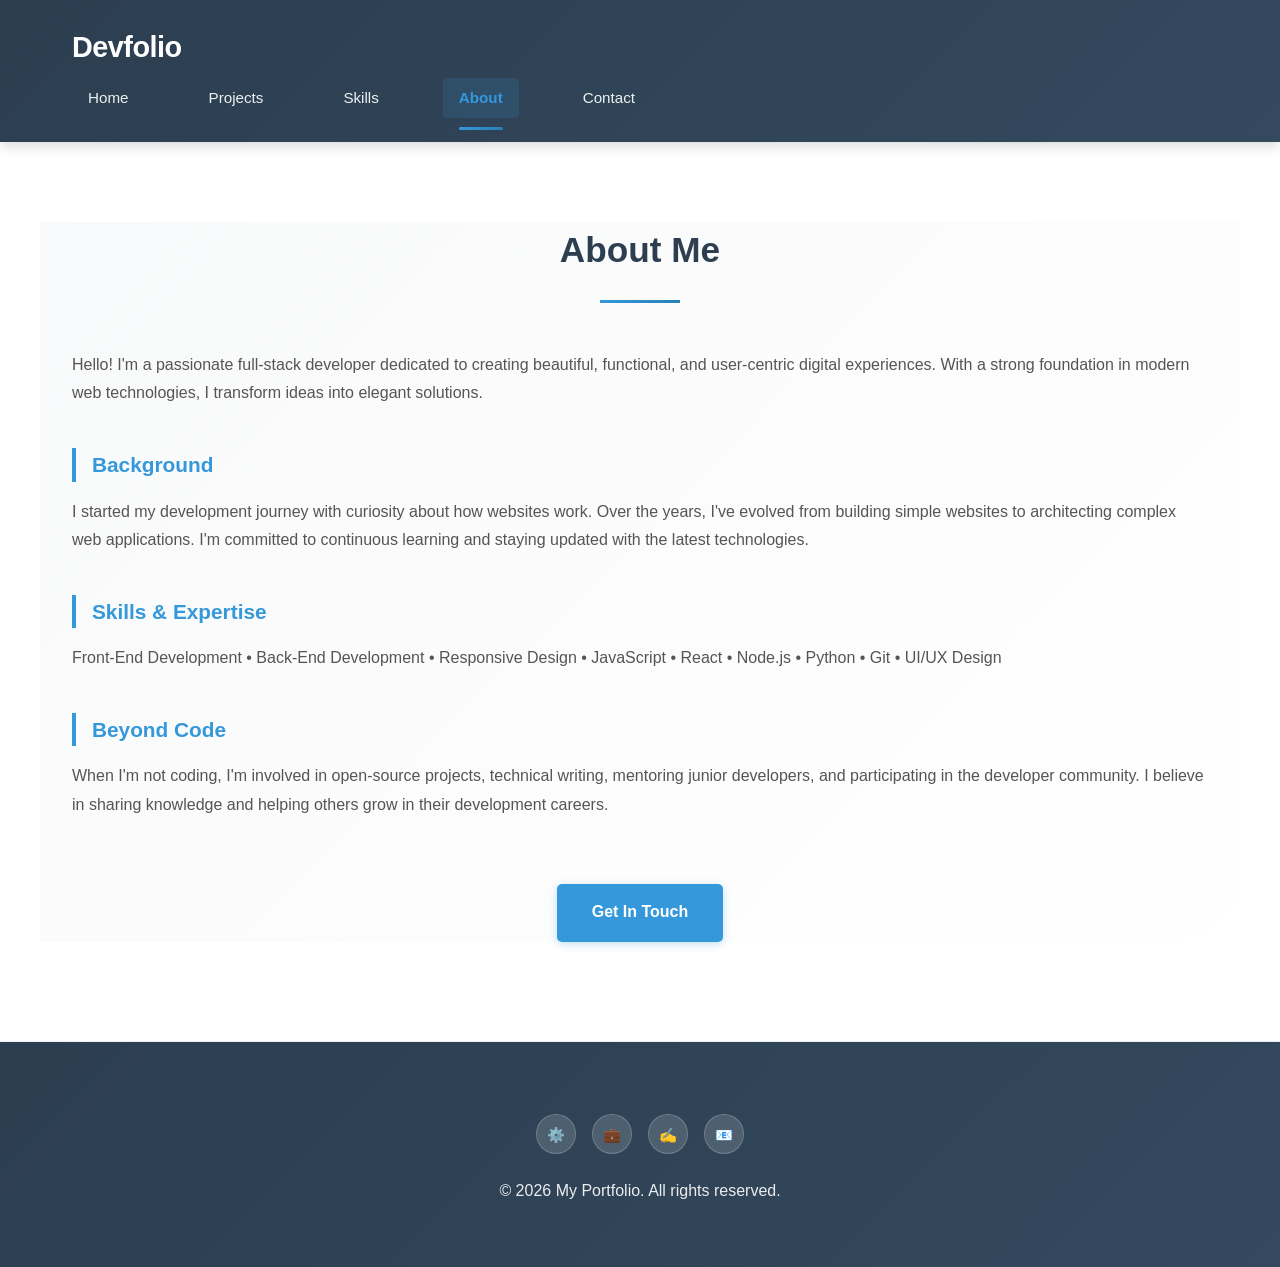
==== about.html @ 17467ebf "first commit" ====
<!DOCTYPE html>
<html lang="en">
<head>
    <meta charset="UTF-8">
    <meta name="viewport" content="width=device-width, initial-scale=1.0">
    <title>About | My Portfolio</title>
    <link rel="stylesheet" href="style.css">
    <script src="script.js" defer></script>
</head>
<body>

<header>
    <div class="container">
        <h1>Devfolio</h1>
        <nav>
            <a href="index.html">Home</a>
            <a href="projects.html">Projects</a>
            <a href="skills.html">Skills</a>
            <a href="about.html">About</a>
            <a href="contact.html">Contact</a>
        </nav>
    </div>
</header>

<section>
    <div class="container about">
        <h2>About Me</h2>

        <p>
            Hello! I'm a passionate full-stack developer dedicated to creating beautiful, 
            functional, and user-centric digital experiences. With a strong foundation in 
            modern web technologies, I transform ideas into elegant solutions.
        </p>

        <h3>Background</h3>
        <p>
            I started my development journey with curiosity about how websites work. Over the years, 
            I've evolved from building simple websites to architecting complex web applications. 
            I'm committed to continuous learning and staying updated with the latest technologies.
        </p>

        <h3>Skills & Expertise</h3>
        <p>
            Front-End Development • Back-End Development • Responsive Design • JavaScript • React • 
            Node.js • Python • Git • UI/UX Design
        </p>

        <h3>Beyond Code</h3>
        <p>
            When I'm not coding, I'm involved in open-source projects, technical writing, mentoring 
            junior developers, and participating in the developer community. I believe in sharing knowledge 
            and helping others grow in their development careers.
        </p>

        <p style="margin-top: 2.5rem; text-align: center;">
            <a href="contact.html" class="simple-cta">Get In Touch</a>
        </p>
    </div>
</section>

<footer>
    <div class="social-links">
        <a href="https://github.com" target="_blank" title="GitHub">⚙️</a>
        <a href="https://linkedin.com" target="_blank" title="LinkedIn">💼</a>
        <a href="https://twitter.com" target="_blank" title="Twitter">✍️</a>
        <a href="mailto:your.email@example.com" title="Email">📧</a>
    </div>
    <p>&copy; 2026 My Portfolio. All rights reserved.</p>
</footer>

</body>
</html>
---- style.css ----
/* IMPROVED PORTFOLIO STYLESHEET */

* {
    margin: 0;
    padding: 0;
    box-sizing: border-box;
}

html {
    scroll-behavior: smooth;
}

body {
    font-family: 'Segoe UI', Tahoma, Geneva, Verdana, sans-serif;
    line-height: 1.6;
    color: #2c3e50;
    background: #f8f9fa;
    font-size: 16px;
}

.container {
    max-width: 1200px;
    margin: 0 auto;
    padding: 0 2rem;
}

/* HEADER & NAVIGATION */
header {
    background: linear-gradient(135deg, #2c3e50 0%, #34495e 100%);
    color: white;
    padding: 1.5rem 0;
    position: sticky;
    top: 0;
    z-index: 1000;
    box-shadow: 0 4px 12px rgba(0, 0, 0, 0.15);
}

header h1 {
    margin-bottom: 0.5rem;
    font-size: 1.8rem;
    font-weight: 700;
    letter-spacing: -0.5px;
}

nav {
    display: flex;
    gap: 3rem;
    flex-wrap: wrap;
    align-items: center;
}

nav a {
    color: #ecf0f1;
    text-decoration: none;
    font-size: 0.95rem;
    font-weight: 500;
    transition: all 0.3s cubic-bezier(0.25, 0.46, 0.45, 0.94);
    position: relative;
    padding: 0.5rem 1rem;
    border-radius: 4px;
    display: flex;
    align-items: center;
}

nav a.active {
    color: #3498db;
    background: rgba(52, 152, 219, 0.15);
    font-weight: 600;
}

nav a.active::after {
    content: '';
    position: absolute;
    bottom: -12px;
    left: 1rem;
    width: calc(100% - 2rem);
    height: 3px;
    background: linear-gradient(90deg, #3498db 0%, #2980b9 100%);
    border-radius: 2px;
    animation: slideUnderline 0.4s cubic-bezier(0.25, 0.46, 0.45, 0.94);
}

@keyframes slideUnderline {
    from {
        width: 0;
        opacity: 0;
    }
    to {
        width: calc(100% - 2rem);
        opacity: 1;
    }
}

/* HERO SECTION */
.hero {
    background: linear-gradient(135deg, #3498db 0%, #2980b9 100%);
    color: white;
    padding: 8rem 2rem;
    text-align: center;
    min-height: 70vh;
    display: flex;
    flex-direction: column;
    justify-content: center;
    align-items: center;
}

.hero h1 {
    font-size: 3rem;
    margin-bottom: 1rem;
    font-weight: 700;
    line-height: 1.2;
}

.hero .subtitle {
    font-size: 1.3rem;
    margin-bottom: 1.5rem;
    color: #ecf0f1;
    font-weight: 300;
    letter-spacing: 1px;
}

.hero p {
    font-size: 1rem;
    margin-bottom: 2.5rem;
    max-width: 600px;
    margin-left: auto;
    margin-right: auto;
    color: #ecf0f1;
    line-height: 1.8;
}

.hero a {
    display: inline-block;
    background: white;
    color: #3498db;
    padding: 1rem 2.5rem;
    text-decoration: none;
    border-radius: 5px;
    font-weight: 600;
    transition: all 0.3s ease;
    box-shadow: 0 4px 15px rgba(0, 0, 0, 0.2);
}

.hero a:hover {
    background: #ecf0f1;
    transform: translateY(-2px);
    box-shadow: 0 6px 20px rgba(0, 0, 0, 0.3);
}

/* SECTIONS */
section {
    padding: 5rem 2rem;
    margin: 0;
    background: white;
    border-bottom: 1px solid #ecf0f1;
}

section h2 {
    font-size: 2.2rem;
    margin-bottom: 3rem;
    font-weight: 700;
    color: #2c3e50;
    text-align: center;
    position: relative;
    padding-bottom: 1.5rem;
}

section h2::after {
    content: '';
    position: absolute;
    bottom: 0;
    left: 50%;
    transform: translateX(-50%);
    width: 80px;
    height: 3px;
    background: linear-gradient(90deg, #3498db, #2980b9);
}

section h3 {
    font-size: 1.3rem;
    margin-top: 2rem;
    margin-bottom: 1rem;
    font-weight: 600;
    color: #2c3e50;
}

section p {
    margin-bottom: 1.2rem;
    line-height: 1.8;
    color: #555;
}

/* PROJECTS GRID */
.projects {
    display: grid;
    grid-template-columns: repeat(auto-fit, minmax(280px, 1fr));
    gap: 2.5rem;
}

.project-card {
    border: 1px solid #ecf0f1;
    border-radius: 8px;
    overflow: hidden;
    background: white;
    box-shadow: 0 2px 8px rgba(0, 0, 0, 0.08);
    transition: all 0.3s ease;
}

.project-card img {
    width: 100%;
    height: 200px;
    object-fit: cover;
    transition: transform 0.3s ease;
}

.project-card h3 {
    padding: 1.3rem 1.3rem 0.5rem;
    margin-top: 0;
    font-size: 1.2rem;
    color: #2c3e50;
}

.project-card p {
    padding: 0 1.3rem 1.3rem;
    font-size: 0.95rem;
    color: #666;
}

.project-card:hover {
    transform: translateY(-8px);
    box-shadow: 0 8px 20px rgba(0, 0, 0, 0.12);
    border-color: #3498db;
}

.project-card:hover img {
    transform: scale(1.05);
}

/* SKILLS GRID */
.skills-grid {
    display: grid;
    grid-template-columns: repeat(auto-fit, minmax(150px, 1fr));
    gap: 2rem;
}

.skill-item {
    border: 2px solid #ecf0f1;
    padding: 2rem 1.5rem;
    text-align: center;
    border-radius: 8px;
    background: linear-gradient(135deg, #f8f9fa, white);
    transition: all 0.3s ease;
}

.skill-item h3 {
    margin-top: 0;
    font-size: 1.1rem;
    color: #2c3e50;
    margin-bottom: 0.5rem;
    font-weight: 600;
}

.skill-item p {
    font-size: 0.85rem;
    color: #7f8c8d;
    text-transform: uppercase;
    letter-spacing: 0.5px;
    margin: 0;
}

.skill-item:hover {
    border-color: #3498db;
    background: linear-gradient(135deg, #ecf9ff, white);
    box-shadow: 0 4px 12px rgba(52, 152, 219, 0.15);
    transform: translateY(-4px);
}

/* ABOUT PAGE */
.about {
    background: linear-gradient(135deg, #f8f9fa, white);
}

.about h3 {
    font-size: 1.3rem;
    margin-top: 2.5rem;
    margin-bottom: 1rem;
    font-weight: 600;
    color: #3498db;
    border-left: 4px solid #3498db;
    padding-left: 1rem;
}

.about p {
    margin-bottom: 1.2rem;
    line-height: 1.8;
    color: #555;
}

.simple-cta {
    display: inline-block;
    background: #3498db;
    color: white;
    padding: 0.9rem 2.2rem;
    text-decoration: none;
    border-radius: 5px;
    font-weight: 600;
    transition: all 0.3s ease;
    margin-top: 1.5rem;
    box-shadow: 0 2px 8px rgba(52, 152, 219, 0.3);
}

.simple-cta:hover {
    background: #2980b9;
    transform: translateY(-2px);
    box-shadow: 0 4px 12px rgba(52, 152, 219, 0.4);
}

/* CONTACT FORM */
.contact {
    background: linear-gradient(135deg, #f8f9fa, white);
}

form {
    max-width: 600px;
    margin: 0 auto;
}

.form-group {
    margin-bottom: 1.8rem;
}

label {
    display: block;
    margin-bottom: 0.7rem;
    font-weight: 600;
    font-size: 0.95rem;
    color: #2c3e50;
}

input,
textarea {
    width: 100%;
    padding: 0.9rem;
    border: 2px solid #ecf0f1;
    border-radius: 5px;
    font-family: inherit;
    font-size: 1rem;
    transition: all 0.3s ease;
    background: white;
}

input::placeholder,
textarea::placeholder {
    color: #bdc3c7;
}

input:focus,
textarea:focus {
    outline: none;
    border-color: #3498db;
    background: white;
    box-shadow: 0 0 0 3px rgba(52, 152, 219, 0.1);
}

textarea {
    min-height: 150px;
    resize: vertical;
}

button {
    background: linear-gradient(135deg, #3498db, #2980b9);
    color: white;
    padding: 1rem 2.5rem;
    border: none;
    border-radius: 5px;
    font-size: 1rem;
    font-weight: 600;
    cursor: pointer;
    transition: all 0.3s ease;
    box-shadow: 0 2px 8px rgba(52, 152, 219, 0.3);
    text-transform: uppercase;
    letter-spacing: 0.5px;
}

button:hover {
    background: linear-gradient(135deg, #2980b9, #1e5a7a);
    transform: translateY(-2px);
    box-shadow: 0 4px 12px rgba(52, 152, 219, 0.4);
}

/* FOOTER */
footer {
    background: linear-gradient(135deg, #2c3e50, #34495e);
    color: white;
    text-align: center;
    padding: 3rem 2rem;
}

footer p {
    margin-bottom: 1rem;
    opacity: 0.9;
}

.social-links {
    margin: 1.5rem 0;
    display: flex;
    justify-content: center;
    gap: 1rem;
    flex-wrap: wrap;
}

.social-links a {
    display: inline-block;
    width: 40px;
    height: 40px;
    background: rgba(255, 255, 255, 0.15);
    color: white;
    text-decoration: none;
    border-radius: 50%;
    text-align: center;
    line-height: 40px;
    transition: all 0.3s ease;
    border: 1px solid rgba(255, 255, 255, 0.2);
    font-weight: 600;
    font-size: 0.9rem;
}

.social-links a:hover {
    background: #3498db;
    transform: translateY(-3px);
    border-color: #3498db;
}

/* RESPONSIVE */
@media (max-width: 768px) {
    header h1 {
        font-size: 1.4rem;
    }

    nav {
        gap: 1.5rem;
    }

    nav a {
        font-size: 0.85rem;
        padding: 0.4rem 0.8rem;
    }

    nav a.active::after {
        left: 0.8rem;
        width: calc(100% - 1.6rem);
    }

    .hero {
        padding: 5rem 2rem;
    }

    .hero h1 {
        font-size: 2rem;
    }

    .hero .subtitle {
        font-size: 1.1rem;
    }

    section {
        padding: 3.5rem 2rem;
    }

    section h2 {
        font-size: 1.8rem;
        margin-bottom: 2.5rem;
    }

    .projects {
        grid-template-columns: repeat(auto-fit, minmax(200px, 1fr));
        gap: 1.5rem;
    }

    .skills-grid {
        grid-template-columns: repeat(auto-fit, minmax(120px, 1fr));
        gap: 1.2rem;
    }
}

@media (max-width: 600px) {
    .container {
        padding: 0 1.5rem;
    }

    header {
        padding: 1rem 0;
    }

    header h1 {
        font-size: 1.2rem;
    }

    nav {
        gap: 0.5rem;
        flex-wrap: nowrap;
        justify-content: flex-start;
        overflow-x: auto;
    }

    nav a {
        font-size: 0.8rem;
        padding: 0.4rem 0.6rem;
        white-space: nowrap;
    }

    nav a.active::after {
        left: 0.6rem;
        width: calc(100% - 1.2rem);
        bottom: -10px;
    }

    .hero {
        padding: 3rem 1.5rem;
        min-height: auto;
    }

    .hero h1 {
        font-size: 1.5rem;
        margin-bottom: 0.8rem;
    }

    .hero .subtitle {
        font-size: 1rem;
    }

    section {
        padding: 2.5rem 1.5rem;
    }

    section h2 {
        font-size: 1.5rem;
        margin-bottom: 2rem;
    }

    .projects {
        grid-template-columns: 1fr;
        gap: 1.5rem;
    }

    .project-card h3 {
        font-size: 1.1rem;
    }

    .skills-grid {
        grid-template-columns: repeat(2, 1fr);
        gap: 1rem;
    }

    .skill-item {
        padding: 1.5rem 1rem;
    }

    .skill-item h3 {
        font-size: 1rem;
    }

    .skill-item p {
        font-size: 0.75rem;
    }

    button {
        width: 100%;
    }

    footer {
        padding: 2rem 1.5rem;
    }
}
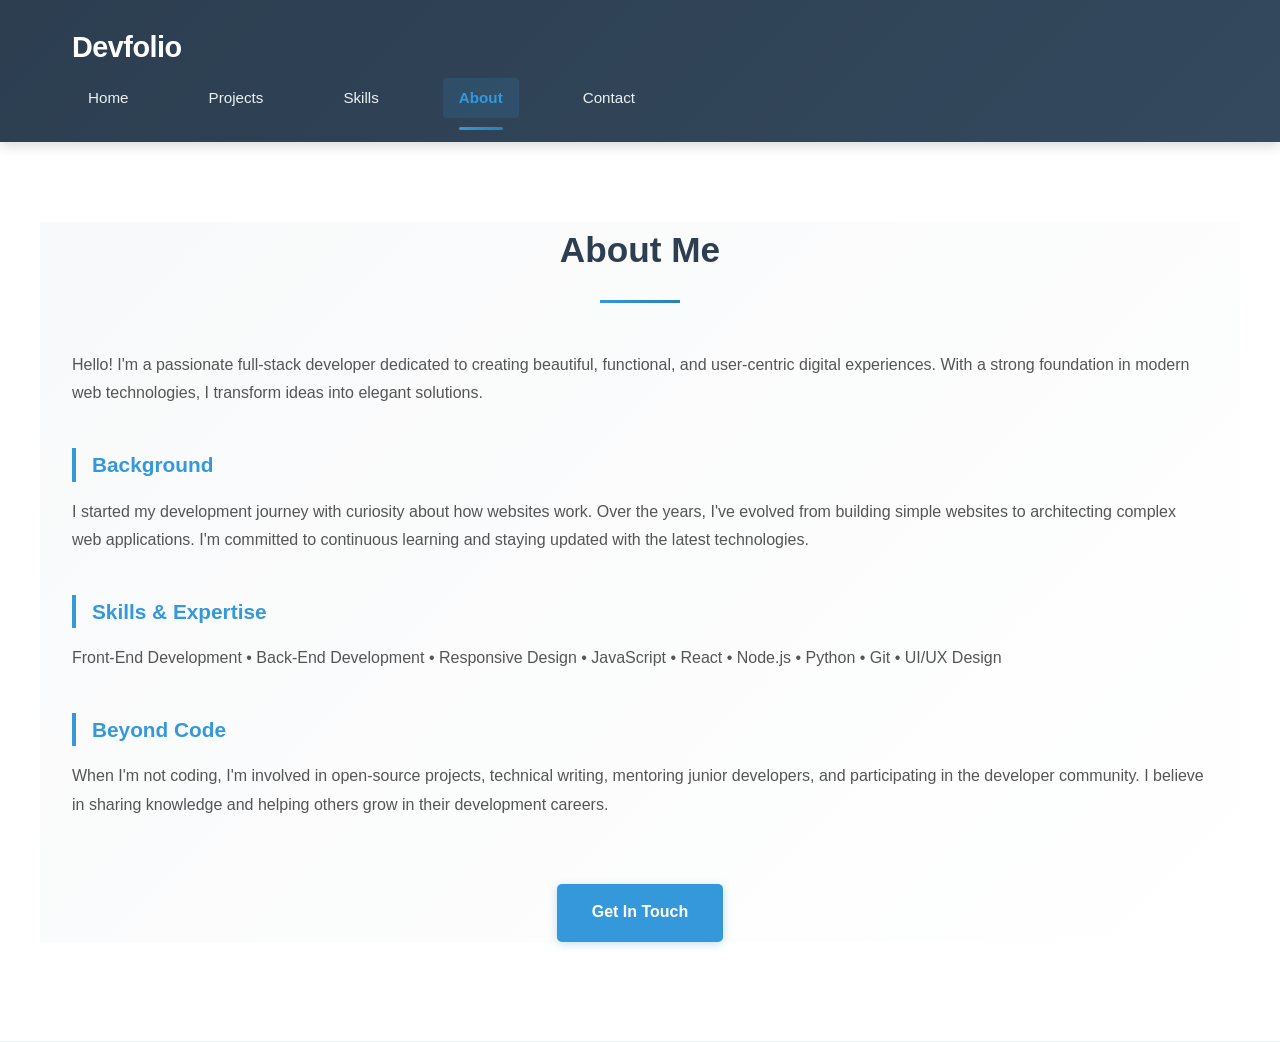
==== commit 019803d7: "first commit" ====
--- a/about.html
+++ b/about.html
@@ -56,17 +56,4 @@
             <a href="contact.html" class="simple-cta">Get In Touch</a>
         </p>
     </div>
-</section>
-
-<footer>
-    <div class="social-links">
-        <a href="https://github.com" target="_blank" title="GitHub">⚙️</a>
-        <a href="https://linkedin.com" target="_blank" title="LinkedIn">💼</a>
-        <a href="https://twitter.com" target="_blank" title="Twitter">✍️</a>
-        <a href="mailto:your.email@example.com" title="Email">📧</a>
-    </div>
-    <p>&copy; 2026 My Portfolio. All rights reserved.</p>
-</footer>
-
-</body>
-</html>
+</section>
--- a/style.css
+++ b/style.css
@@ -77,18 +77,6 @@
     height: 3px;
     background: linear-gradient(90deg, #3498db 0%, #2980b9 100%);
     border-radius: 2px;
-    animation: slideUnderline 0.4s cubic-bezier(0.25, 0.46, 0.45, 0.94);
-}
-
-@keyframes slideUnderline {
-    from {
-        width: 0;
-        opacity: 0;
-    }
-    to {
-        width: calc(100% - 2rem);
-        opacity: 1;
-    }
 }
 
 /* HERO SECTION */
@@ -143,8 +131,7 @@
 
 .hero a:hover {
     background: #ecf0f1;
-    transform: translateY(-2px);
-    box-shadow: 0 6px 20px rgba(0, 0, 0, 0.3);
+    opacity: 0.9;
 }
 
 /* SECTIONS */
@@ -227,13 +214,8 @@
 }
 
 .project-card:hover {
-    transform: translateY(-8px);
-    box-shadow: 0 8px 20px rgba(0, 0, 0, 0.12);
+    box-shadow: 0 6px 16px rgba(0, 0, 0, 0.1);
     border-color: #3498db;
-}
-
-.project-card:hover img {
-    transform: scale(1.05);
 }
 
 /* SKILLS GRID */
@@ -270,9 +252,7 @@
 
 .skill-item:hover {
     border-color: #3498db;
-    background: linear-gradient(135deg, #ecf9ff, white);
-    box-shadow: 0 4px 12px rgba(52, 152, 219, 0.15);
-    transform: translateY(-4px);
+    box-shadow: 0 2px 8px rgba(52, 152, 219, 0.1);
 }
 
 /* ABOUT PAGE */
@@ -311,8 +291,6 @@
 
 .simple-cta:hover {
     background: #2980b9;
-    transform: translateY(-2px);
-    box-shadow: 0 4px 12px rgba(52, 152, 219, 0.4);
 }
 
 /* CONTACT FORM */
@@ -383,9 +361,7 @@
 }
 
 button:hover {
-    background: linear-gradient(135deg, #2980b9, #1e5a7a);
-    transform: translateY(-2px);
-    box-shadow: 0 4px 12px rgba(52, 152, 219, 0.4);
+    opacity: 0.9;
 }
 
 /* FOOTER */
@@ -427,7 +403,6 @@
 
 .social-links a:hover {
     background: #3498db;
-    transform: translateY(-3px);
     border-color: #3498db;
 }
 
